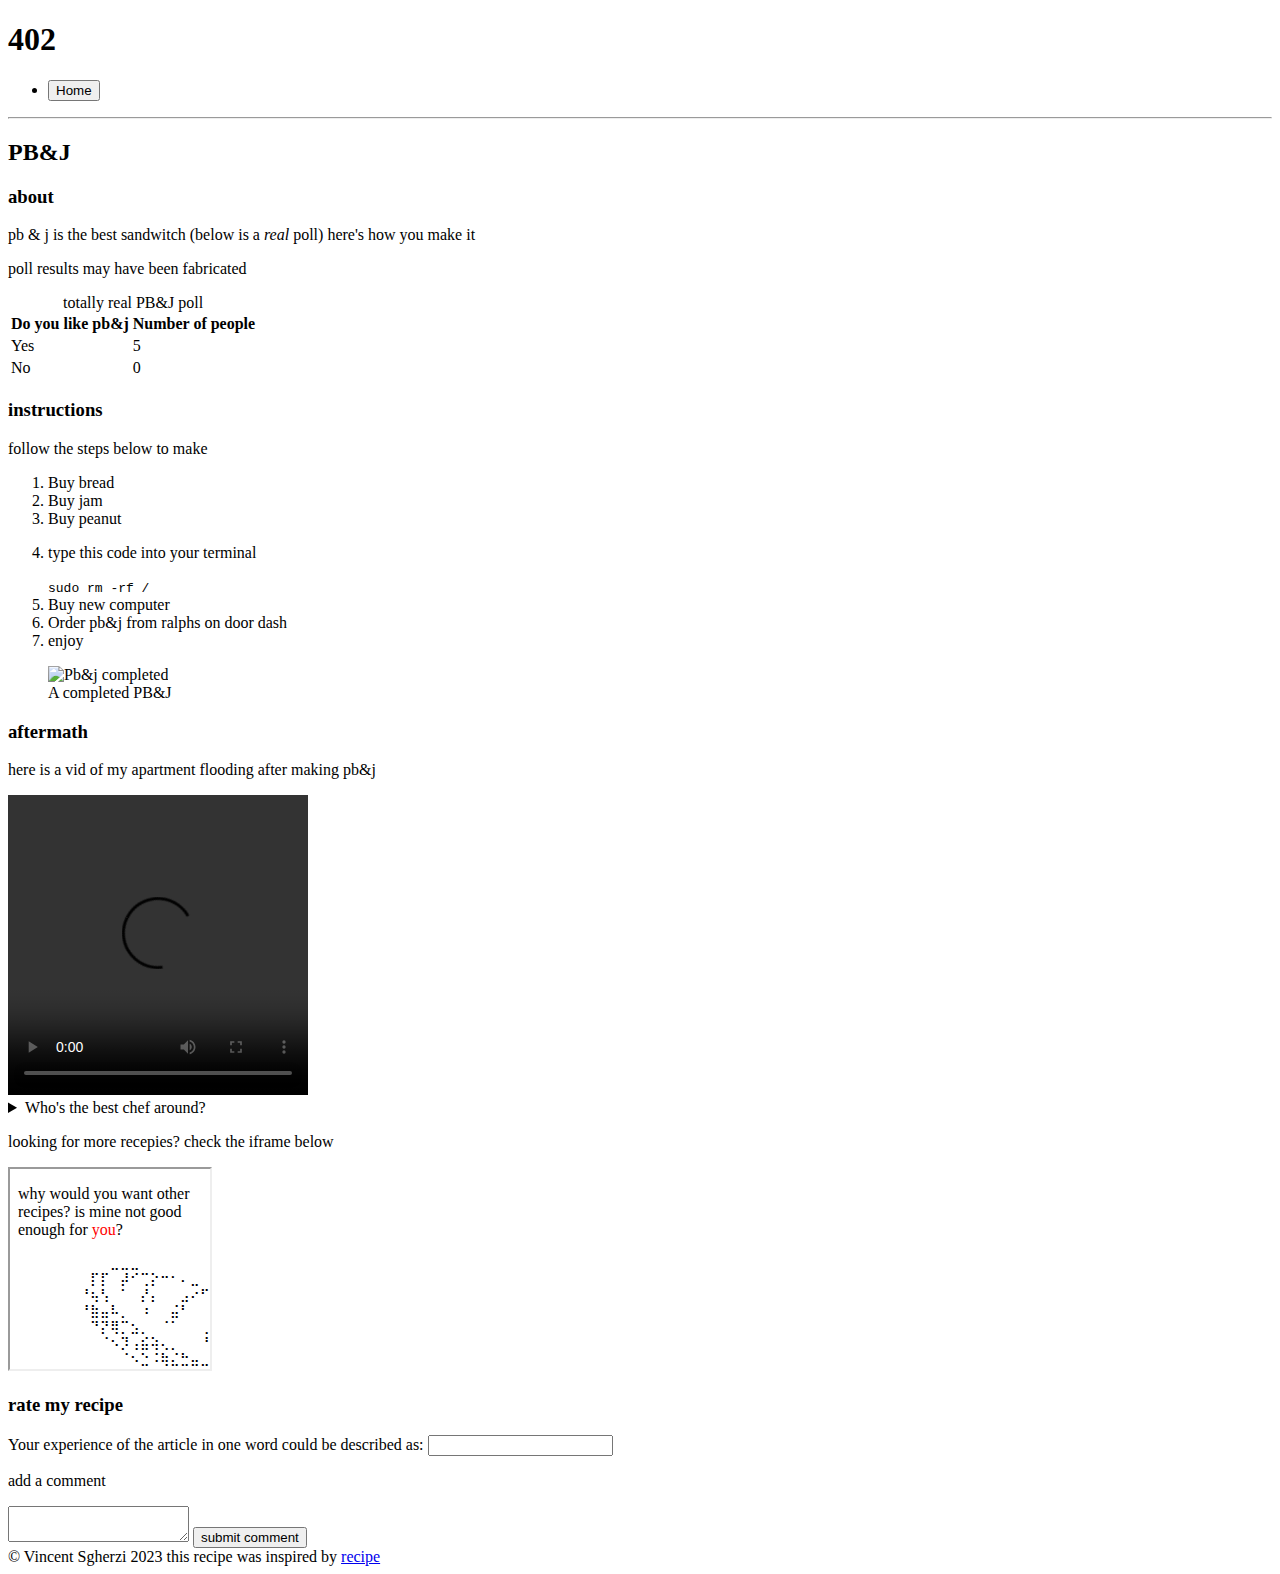
==== article1.html @ e6c6cdfb "fixes" ====
<!DOCTYPE html>
<html lang="en">

<head>
    <meta charset="UTF-8">
    <meta name="viewport" content="width=device-width, initial-scale=1.0">
    <title>Article 1</title>
    <script>
        //fake tracking script here
    </script>
       <link rel="shortcut icon" href="/media/favicon.ico">
</head>

<body>
    <header>
        <h1>402</h1>
        <nav>
            <ul>
                <li>
                    <form action="/index.html">
                        <button>Home</button>
                    </form>
                </li>
            </ul>
        </nav>
    </header>
    <hr>

    <main>
        <h2>PB&J</h2>

        <section>
            <h3>about</h3>
            <p>pb & j is the best sandwitch (below is a <i>real</i> poll) here's how you make it</p>
            <aside>
                <p>poll results may have been fabricated</p>
            </aside>

            <table>
                <caption>totally real PB&J poll</caption>
                <colgroup>
                  <col span="2">
                </colgroup>
                <tr>
                  <th>Do you like pb&j</th>
                  <th>Number of people</th>
                </tr>
                <tr>
                  <td>Yes</td>
                  <td>5</td>
                </tr>
                <tr>
                  <td>No</td>
                  <td>0</td>
                </tr>
              </table>
              
              
        </section>

        <section>
            <h3>instructions</h3>
            <p>follow the steps below to make</p>

            <ol>
                <li>Buy bread</li>
                <li>Buy jam</li>
                <li>Buy peanut</li>
                <li>
                    <p>type this code into your terminal</p>
                    <code>
                        sudo rm -rf /
                     </code>
                </li>
                <li>Buy new computer</li>
                <li>Order pb&j from ralphs on door dash</li>
                <li>enjoy</li>
            </ol>

            <figure>
                <img src="/media/pb.jpg" alt="Pb&j completed" width="200" height="200">
                <figcaption>A completed PB&J</figcaption>
            </figure>
        </section>

        <section>
            <h3>aftermath</h3>
            <p>here is a vid of my apartment flooding after making pb&j</p>
            <video width="300" height="300" controls>
                <source src="/media/mov.ogv" type="video/ogg">
                <source src="/media/mov.mp4" type="video/mp4">
            </video>

            <details>
                <summary>Who's the best chef around?</summary>
                Me
            </details>

            <p>looking for more recepies? check the iframe below</p>
            <iframe width="200" height="200" src="/jk.html"></iframe>

        </section>

        <section>
            <h3>rate my recipe</h3>
            <label for="ratingList">Your experience of the article in one word could be described as:</label>
            <input list="ratings" id="ratingList" name="ratingList">
            <datalist id="ratings">
                <option value="Good"></option>
                <option value="Bad"></option>
                <option value="Mid"></option>
            </datalist>

            <p>add a comment</p>
            <textarea></textarea>
            <button>submit comment</button>
        </section>

    </main>

    <footer>© Vincent Sgherzi 2023 this recipe was inspired by  <a href="https://en.wikipedia.org/wiki/Peanut_butter_and_jelly_sandwich">recipe</a> </footer>
</body>

</html>
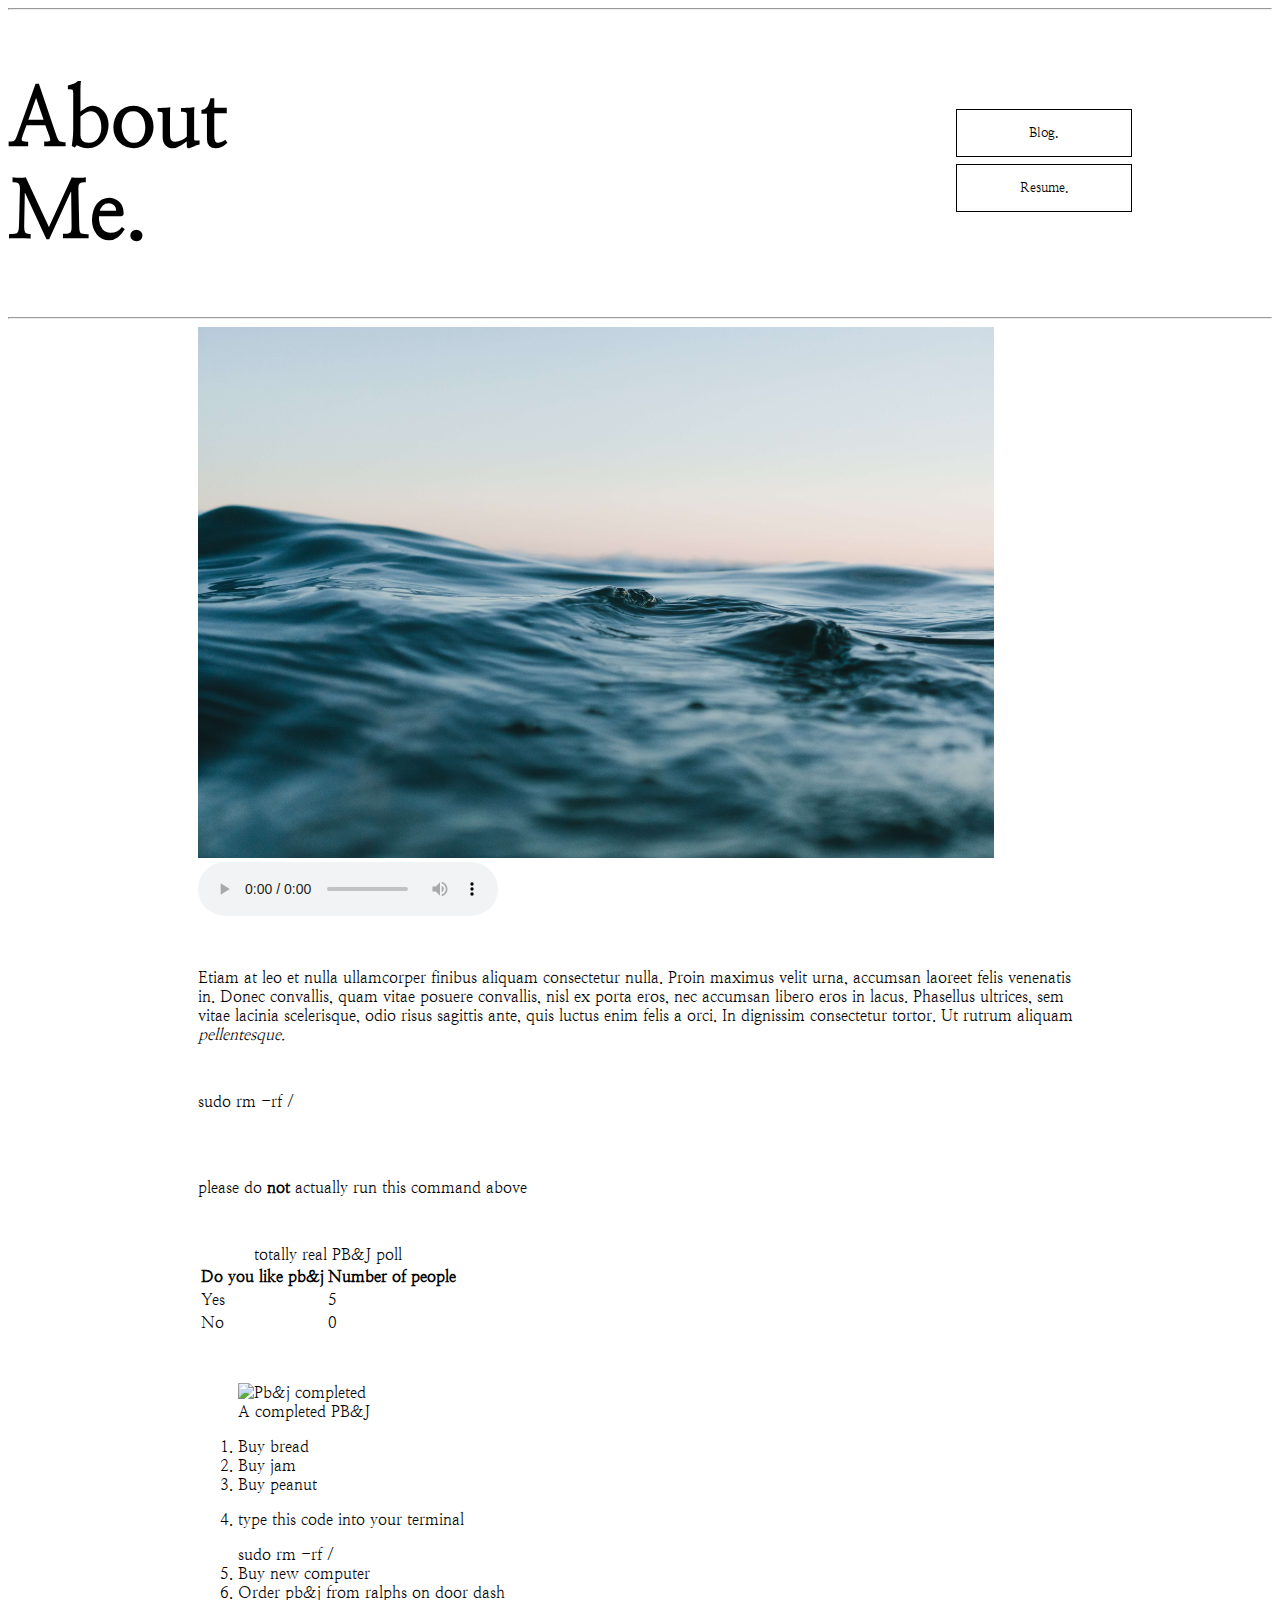
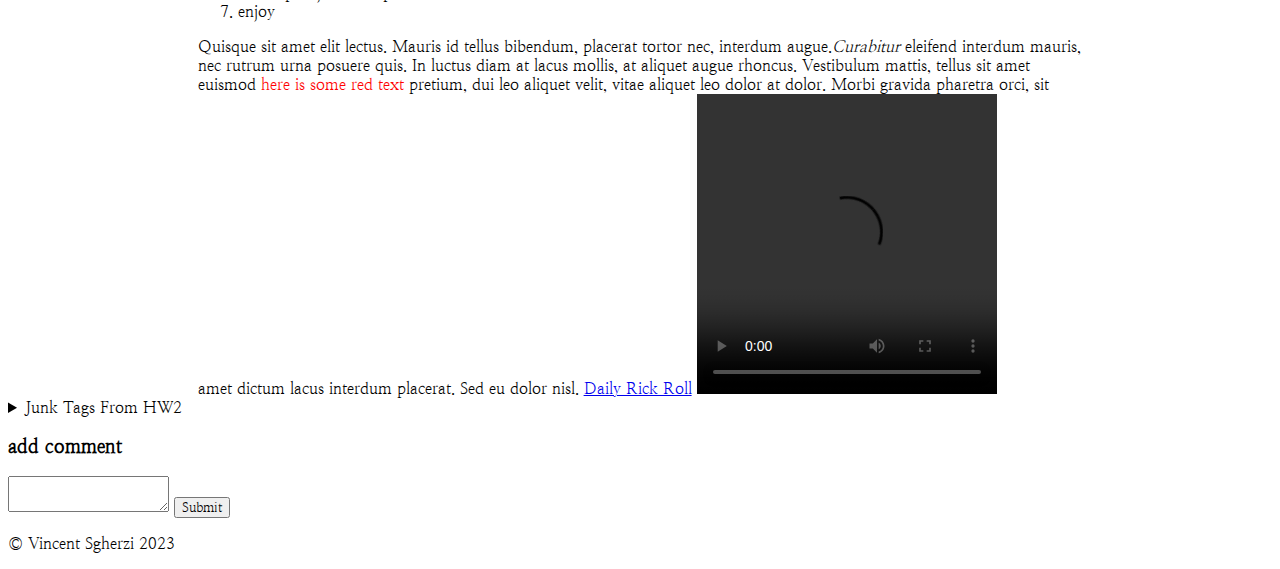
==== commit 286d5bcd: "first" ====
--- a/article1.html
+++ b/article1.html
@@ -4,21 +4,36 @@
 <head>
     <meta charset="UTF-8">
     <meta name="viewport" content="width=device-width, initial-scale=1.0">
-    <title>Article 1</title>
+    <title>About Me.</title>
     <script>
-        //fake tracking script here
+            //fake tracking script here
     </script>
-       <link rel="shortcut icon" href="/media/favicon.ico">
+    <link rel="shortcut icon" href="/media/favicon.ico">
+    <link rel="stylesheet" href="main.css">
+    <style>
+        article-card {
+            display: block;
+            width: 70%;
+            margin: 0 auto;
+        }
+    </style>
 </head>
 
 <body>
-    <header>
-        <h1>402</h1>
-        <nav>
-            <ul>
+    <hr>
+    <header class="header">
+        <h1 class="title">About <br> Me.</h1>
+
+        <nav class="headerNav">
+            <ul class="headerUl">
+                <li>
+                    <form action="/blog.html">
+                        <button class="headerButton">Blog.</button>
+                    </form>
+                </li>
                 <li>
                     <form action="/index.html">
-                        <button>Home</button>
+                        <button class="headerButton">Resume.</button>
                     </form>
                 </li>
             </ul>
@@ -27,41 +42,50 @@
     <hr>
 
     <main>
-        <h2>PB&J</h2>
-
-        <section>
-            <h3>about</h3>
-            <p>pb & j is the best sandwitch (below is a <i>real</i> poll) here's how you make it</p>
-            <aside>
-                <p>poll results may have been fabricated</p>
-            </aside>
-
+        <article-card>
+            <picture style="margin: 0 auto">
+                <img src="/media/img.jpg" alt="beach" width="90%">
+            </picture>
+            <audio src="/media/speak.mp3" controls></audio>
+
+            <div style="margin:3em"></div>
+            Etiam at leo et nulla ullamcorper finibus aliquam consectetur nulla. Proin maximus velit urna, accumsan
+            laoreet
+            felis venenatis in. Donec convallis, quam vitae posuere convallis, nisl ex porta eros, nec accumsan libero
+            eros in lacus.
+            Phasellus ultrices, sem vitae lacinia scelerisque, odio risus sagittis ante, quis luctus enim felis a orci.
+            In dignissim
+            consectetur tortor. Ut rutrum aliquam <em>pellentesque.</em>
+            <br>
+            <div style="margin:3em"></div>
+            <code>sudo rm -rf /</code>
+            <div style="margin:3em"></div>
+            <br>
+            <aside>please do <b>not</b> actually run this command above</aside>
+            <div style="margin:3em"></div>
             <table>
                 <caption>totally real PB&J poll</caption>
                 <colgroup>
-                  <col span="2">
+                    <col span="2">
                 </colgroup>
                 <tr>
-                  <th>Do you like pb&j</th>
-                  <th>Number of people</th>
+                    <th>Do you like pb&j</th>
+                    <th>Number of people</th>
                 </tr>
                 <tr>
-                  <td>Yes</td>
-                  <td>5</td>
+                    <td>Yes</td>
+                    <td>5</td>
                 </tr>
                 <tr>
-                  <td>No</td>
-                  <td>0</td>
+                    <td>No</td>
+                    <td>0</td>
                 </tr>
-              </table>
-              
-              
-        </section>
-
-        <section>
-            <h3>instructions</h3>
-            <p>follow the steps below to make</p>
-
+            </table>
+            <div style="margin:3em"></div>
+            <figure>
+                <img src="/media/pb.jpg" alt="Pb&j completed" width="200" height="200">
+                <figcaption>A completed PB&J</figcaption>
+            </figure>
             <ol>
                 <li>Buy bread</li>
                 <li>Buy jam</li>
@@ -69,40 +93,74 @@
                 <li>
                     <p>type this code into your terminal</p>
                     <code>
-                        sudo rm -rf /
-                     </code>
+                            sudo rm -rf /
+                         </code>
                 </li>
                 <li>Buy new computer</li>
                 <li>Order pb&j from ralphs on door dash</li>
                 <li>enjoy</li>
             </ol>
-
-            <figure>
-                <img src="/media/pb.jpg" alt="Pb&j completed" width="200" height="200">
-                <figcaption>A completed PB&J</figcaption>
-            </figure>
-        </section>
-
-        <section>
-            <h3>aftermath</h3>
-            <p>here is a vid of my apartment flooding after making pb&j</p>
+            Quisque sit amet elit lectus. Mauris id tellus bibendum, placerat tortor
+            nec, interdum augue.<em>Curabitur</em> eleifend interdum mauris, nec rutrum urna posuere quis. In luctus
+            diam at
+            lacus mollis, at aliquet
+            augue rhoncus. Vestibulum mattis, tellus sit amet euismod <span style="color: red;">here is some red
+                text</span> pretium, dui leo aliquet velit, vitae aliquet leo dolor at dolor.
+            Morbi gravida pharetra orci, sit amet dictum lacus interdum placerat. Sed eu dolor nisl.
+            <a href="https://www.youtube.com/watch?v=dQw4w9WgXcQ">Daily Rick Roll</a>
             <video width="300" height="300" controls>
                 <source src="/media/mov.ogv" type="video/ogg">
                 <source src="/media/mov.mp4" type="video/mp4">
             </video>
 
-            <details>
-                <summary>Who's the best chef around?</summary>
-                Me
-            </details>
-
-            <p>looking for more recepies? check the iframe below</p>
-            <iframe width="200" height="200" src="/jk.html"></iframe>
-
-        </section>
-
-        <section>
-            <h3>rate my recipe</h3>
+        </article-card>
+
+        <details>
+            <summary>Junk Tags From HW2</summary>
+            <p>Here's my fav article in an i frame, it's mine! </p>
+            <iframe src="/iframe.html" width="150" height="150"></iframe>
+
+            <p>Example of a form field</p>
+            <form action="/blog.html">
+                <label for="name">name</label>
+                <input type="text" id="name" required>
+
+                <label for="password">password</label>
+                <input type="text" id="password" required>
+
+                <label for="age">age</label>
+                <input type="number" id="age" min="0" required>
+
+                <label for="theme">theme</label>
+                <select id="theme">
+                    <optgroup label="West Coast">
+                        <option value="sanDiego">San Diego</option>
+                        <option value="losAngeles">Los Angeles</option>
+                    </optgroup>
+
+                    <optgroup label="East Coast">
+                        <option value="boston">Boston</option>
+                        <option value="newYork">New York</option>
+                    </optgroup>
+                </select>
+
+                <fieldset>
+                    <legend>Pick your favorite animal</legend>
+
+                    <input type="radio" id="cat" name="animal" value="🐱">
+                    <label for="cat">🐱</label>
+
+                    <input type="radio" id="dog" name="animal" value="🐕">
+                    <label for="dog">🐕</label>
+
+                    <input type="radio" id="snake" name="animal" value="🐍">
+                    <label for="dog">🐍</label>
+                </fieldset>
+
+                <input type="submit" value="Create Account">
+
+            </form>
+
             <label for="ratingList">Your experience of the article in one word could be described as:</label>
             <input list="ratings" id="ratingList" name="ratingList">
             <datalist id="ratings">
@@ -111,14 +169,64 @@
                 <option value="Mid"></option>
             </datalist>
 
-            <p>add a comment</p>
-            <textarea></textarea>
-            <button>submit comment</button>
-        </section>
-
+            <svg width="100" height="100" viewBox="0 0 100 100">
+                <rect x="0" y="0" width="100" height="100" fill="black" />
+                <rect x="20" y="20" width="60" height="60" fill="white" />
+                <rect x="40" y="40" width="20" height="20" fill="black" />
+            </svg>
+
+
+            <svg width="100" height="100" viewBox="0 0 100 100">
+                <circle cx="50" cy="50" r="40" fill="black" />
+                <circle cx="50" cy="50" r="10" fill="white" />
+            </svg>
+
+            <svg width="100" height="100" viewBox="0 0 100 100">
+                <rect x="0" y="0" width="100" height="100" fill="black" />
+                <rect x="20" y="20" width="40" height="40" fill="white" />
+                <rect x="60" y="20" width="40" height="40" fill="white" />
+            </svg>
+
+            <canvas id="canvas"></canvas>
+
+            <script>
+                const canvas = document.getElementById("canvas");
+                const ctx = canvas.getContext("2d");
+
+                ctx.beginPath();
+                ctx.rect(30, 30, 100, 100);
+                ctx.fillStyle = "black";
+                ctx.fill();
+            </script>
+
+        </details>
     </main>
 
-    <footer>© Vincent Sgherzi 2023 this recipe was inspired by  <a href="https://en.wikipedia.org/wiki/Peanut_butter_and_jelly_sandwich">recipe</a> </footer>
+    <footer>
+        <h3>add comment</h3>
+        <textarea></textarea>
+        <button onClick="show()">Submit</button>
+
+        <template id="newComment">
+            <hr>
+            <p>Comment: blah blah blah</p>
+            <hr>
+        </template>
+
+        <script>
+            function show() {
+                let templateSurprise = document.getElementById("newComment");
+                let surprise = document.createElement("div");
+                surprise.innerHTML = templateSurprise.innerHTML;
+
+                let main = document.getElementsByTagName("main")[0];
+                main.appendChild(surprise)
+
+            }
+        </script>
+        <p>© Vincent Sgherzi 2023</p>
+
+    </footer>
 </body>
 
 </html>--- a/main.css
+++ b/main.css
@@ -0,0 +1,58 @@
+@font-face {
+    font-family: "namun" ;
+    src: url(/media/Nanum_Myeongjo/NanumMyeongjo-Regular.ttf);
+    font-weight: normal;
+}
+
+*{
+    font-family: "namun", Fallback, 'Times New Roman', Times, serif; 
+}
+
+body{
+    animation: fade-in 2s ease-in-out;
+}
+
+@keyframes fade-in {
+    0% {
+      opacity: 0;
+      transform: scale(0.9);
+    }
+    50% {
+      opacity: 1;
+      transform: scale(1);
+    }
+    100% {
+      opacity: 1;
+      transform: scale(1);
+    }
+}
+
+.title {
+    font-size: 5rem;
+}
+
+.header{
+    display: grid;
+    grid-template-columns: 3fr 1fr;
+}
+
+.headerUl{
+    list-style-type: none;
+    margin: 0px;
+    padding: 0px;
+    align-self: center;
+}
+
+.headerButton{
+    border: 1px solid black;
+    background: transparent;
+    height: 3rem;
+    width: 11rem;
+    margin-bottom: 7px;
+    cursor: pointer;
+}
+
+.headerNav{
+    display: grid;
+}
+
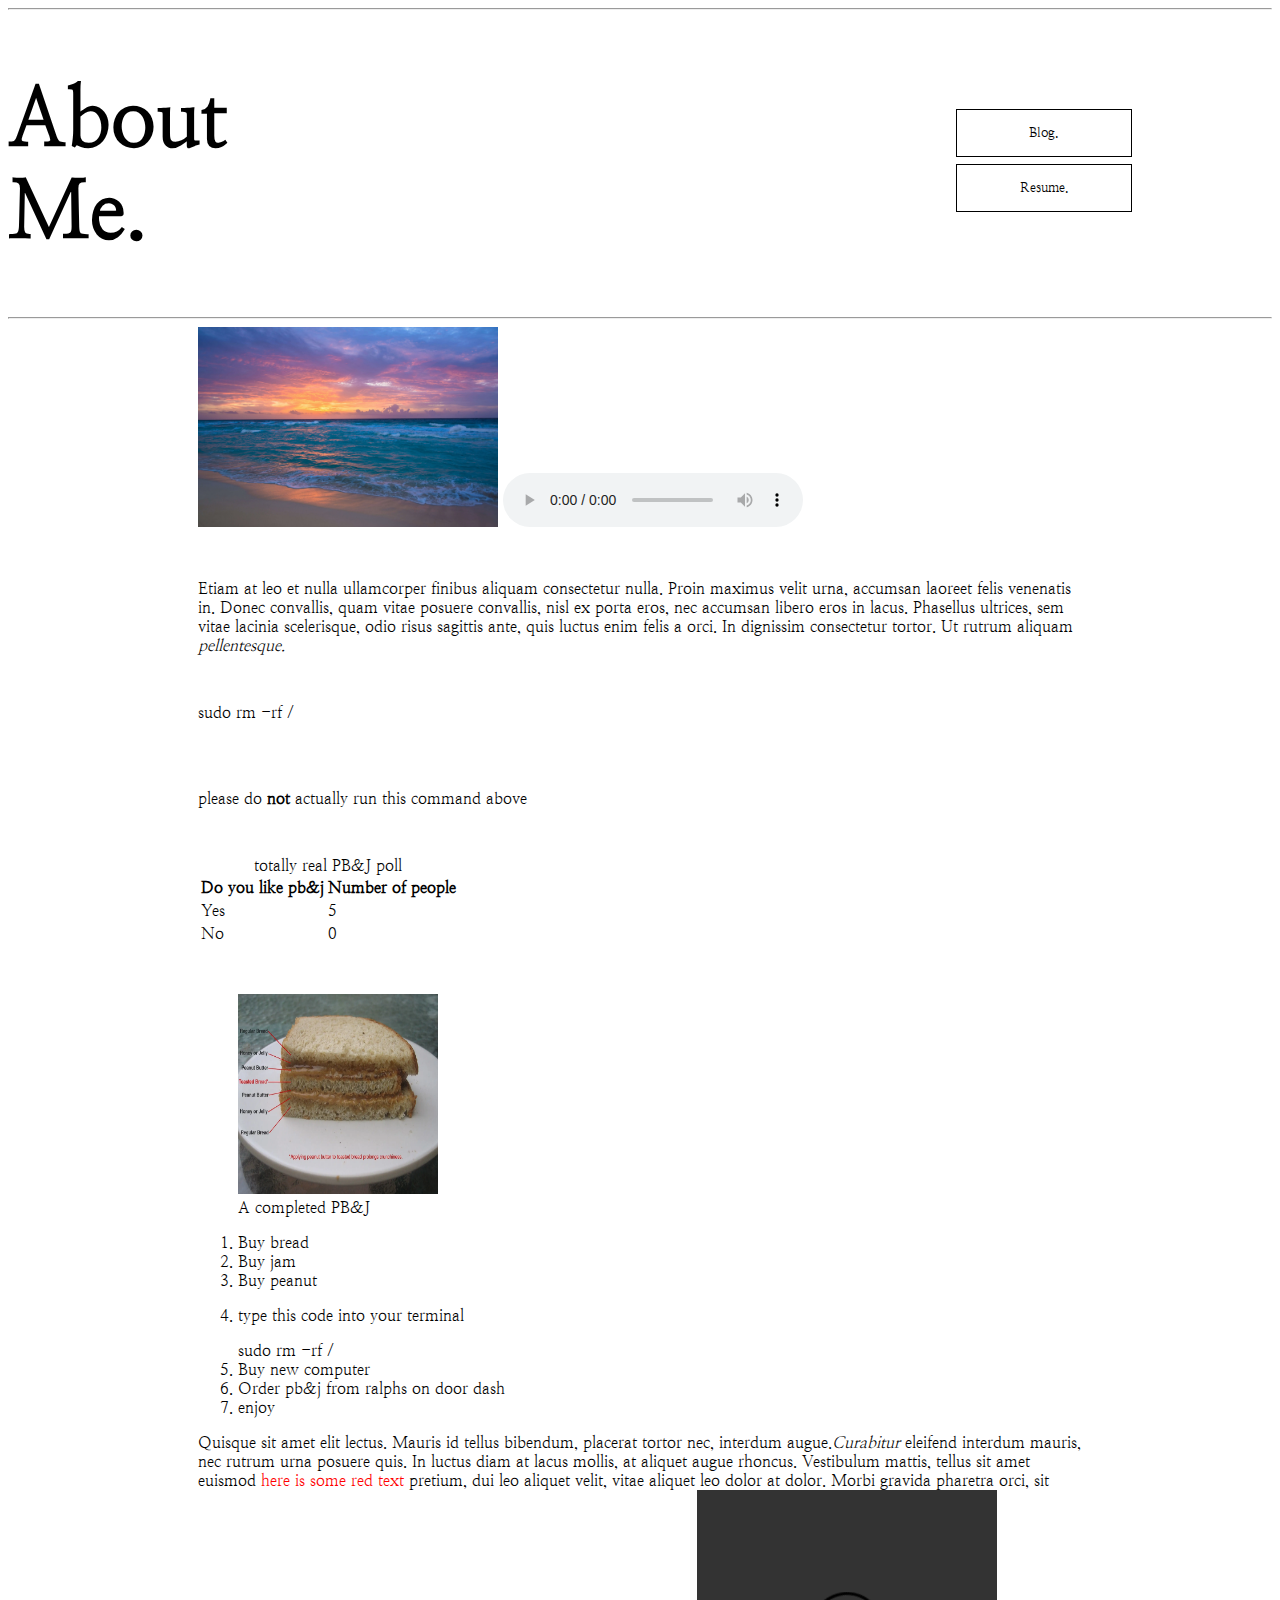
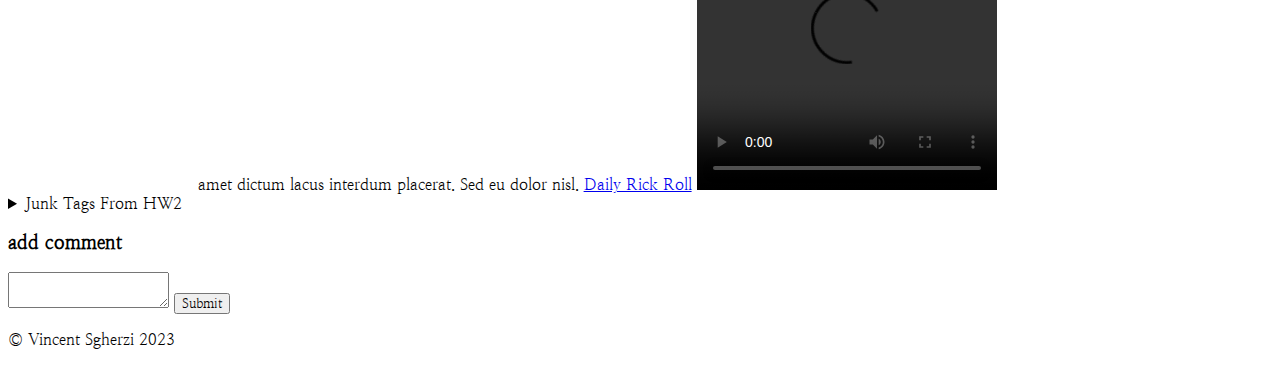
==== commit f6564d37: "picture formatting" ====
--- a/article1.html
+++ b/article1.html
@@ -44,8 +44,11 @@
     <main>
         <article-card>
             <picture style="margin: 0 auto">
-                <img src="/media/img.jpg" alt="beach" width="90%">
+                <source srcset="/media/sea.webp" width="300px">
+                <source srcset="/media/sea.jpg" width="300px">
+                <img src="https://wallup.net/wp-content/uploads/2019/09/336100-sea-surf-sunrise-waves-sand-ocean-beach.jpg" alt="Ocean" width="300px">
             </picture>
+
             <audio src="/media/speak.mp3" controls></audio>
 
             <div style="margin:3em"></div>
@@ -83,7 +86,11 @@
             </table>
             <div style="margin:3em"></div>
             <figure>
-                <img src="/media/pb.jpg" alt="Pb&j completed" width="200" height="200">
+                <picture>
+                    <source srcset="/media/pb.webp" width="200" height="200">
+                    <img src="/media/pb.jpg" alt="Pb&j completed" width="200" height="200">
+                </picture>
+                
                 <figcaption>A completed PB&J</figcaption>
             </figure>
             <ol>
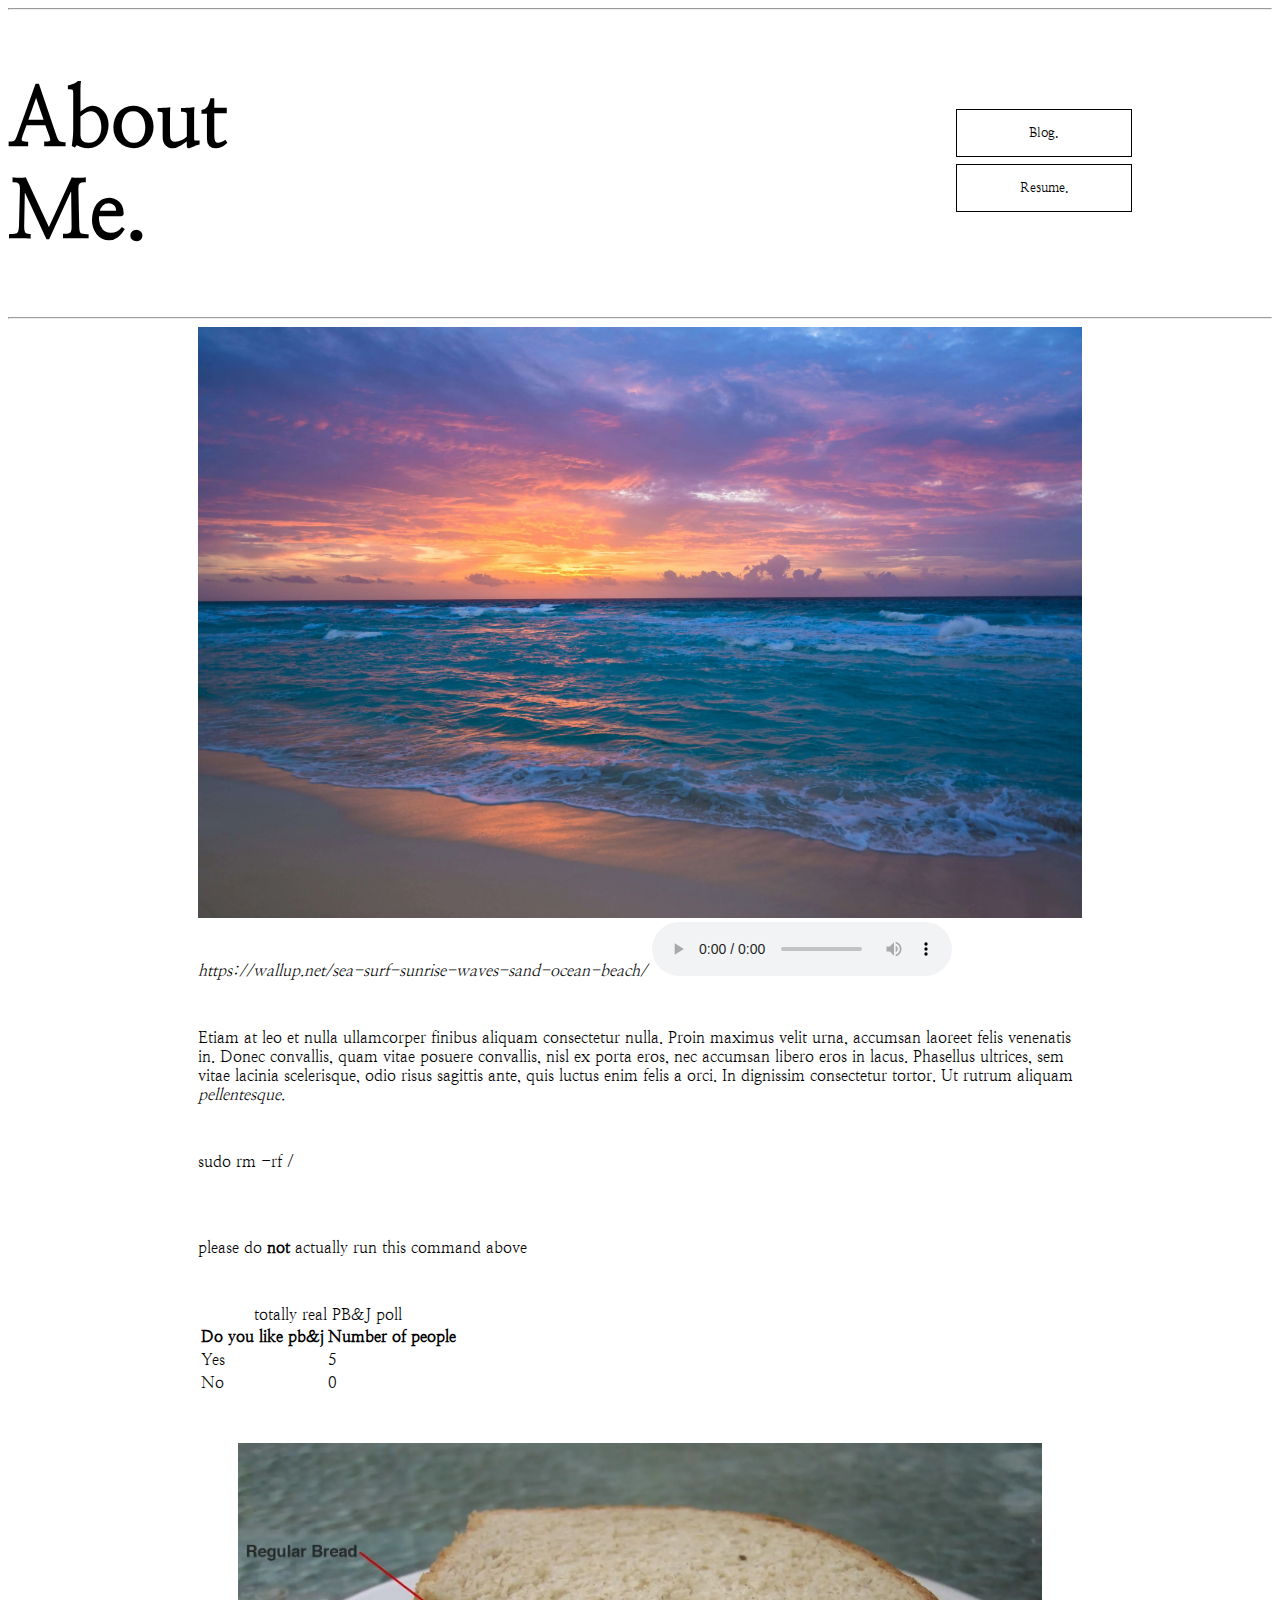
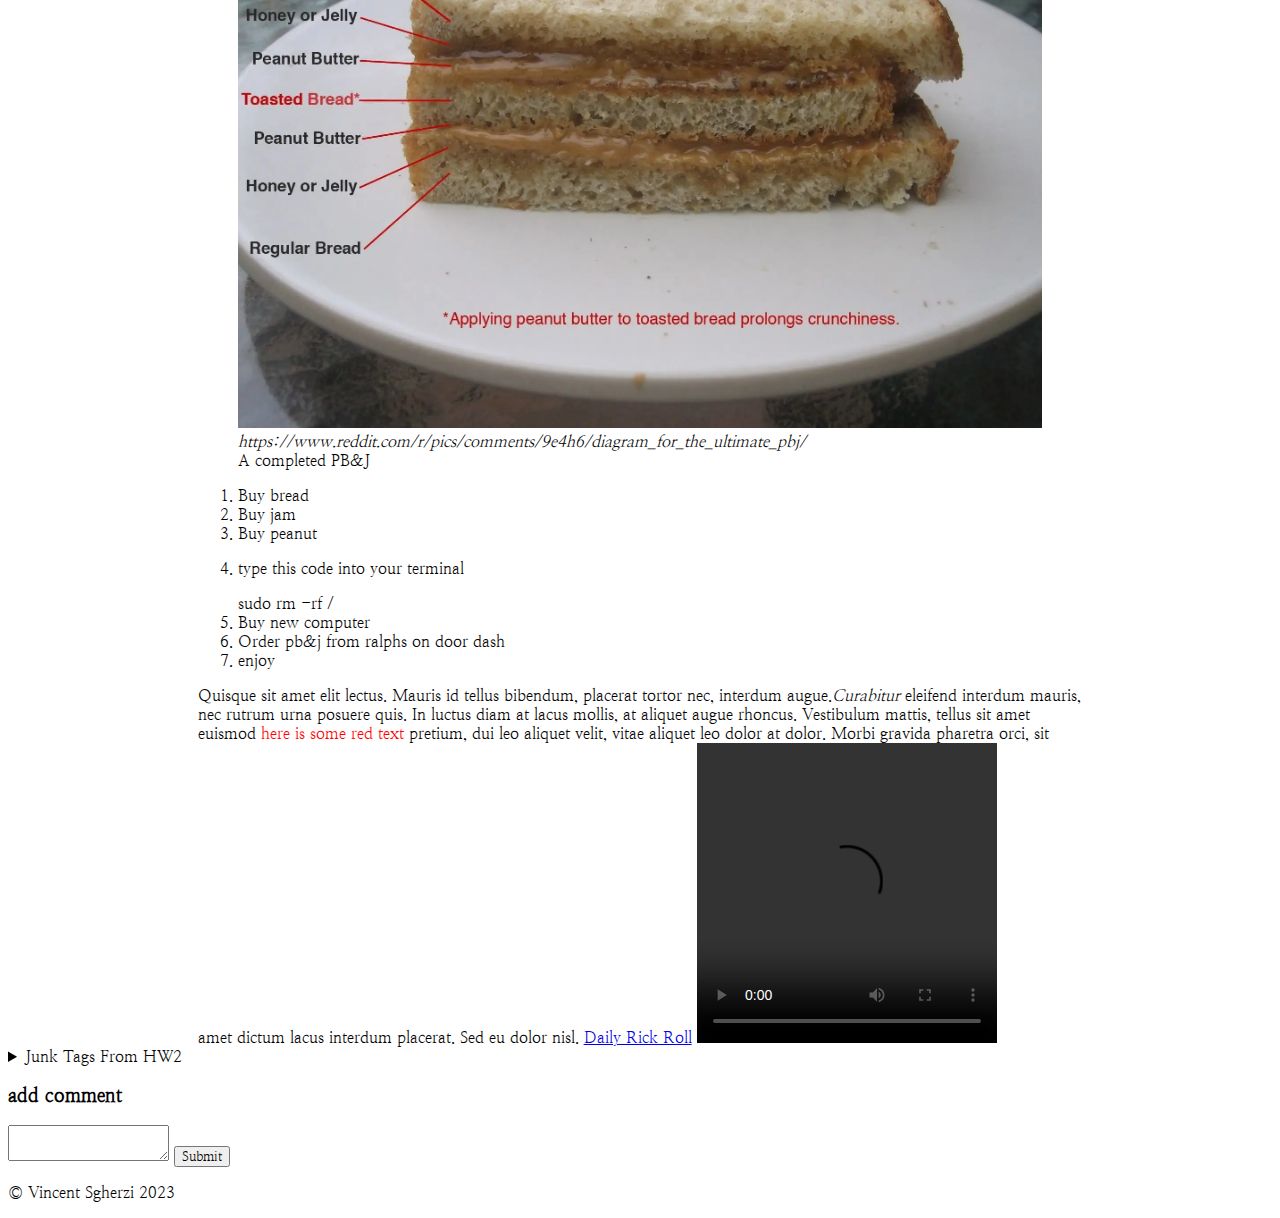
==== commit a51c522b: "pictures and layout" ====
--- a/article1.html
+++ b/article1.html
@@ -44,10 +44,12 @@
     <main>
         <article-card>
             <picture style="margin: 0 auto">
-                <source srcset="/media/sea.webp" width="300px">
-                <source srcset="/media/sea.jpg" width="300px">
-                <img src="https://wallup.net/wp-content/uploads/2019/09/336100-sea-surf-sunrise-waves-sand-ocean-beach.jpg" alt="Ocean" width="300px">
+                <source srcset="/media/small-sea.jpg" media="(max-width: 860px)">
+                <source srcset="/media/sea.webp" width="100%">
+                <source srcset="/media/sea.jpg" width="100%">
+                <img src="https://wallup.net/wp-content/uploads/2019/09/336100-sea-surf-sunrise-waves-sand-ocean-beach.jpg" alt="Ocean" width="100%">
             </picture>
+            <cite>https://wallup.net/sea-surf-sunrise-waves-sand-ocean-beach/</cite>
 
             <audio src="/media/speak.mp3" controls></audio>
 
@@ -87,9 +89,12 @@
             <div style="margin:3em"></div>
             <figure>
                 <picture>
-                    <source srcset="/media/pb.webp" width="200" height="200">
-                    <img src="/media/pb.jpg" alt="Pb&j completed" width="200" height="200">
+                    <source srcset="/media/pb-small.jpg" media="(max-width: 860px)">
+                    <source srcset="/media/pb.webp" width="100%" >
+                    <img src="/media/pb.jpg" alt="Pb&j completed" width="100%">
                 </picture>
+
+                <cite>https://www.reddit.com/r/pics/comments/9e4h6/diagram_for_the_ultimate_pbj/</cite>
                 
                 <figcaption>A completed PB&J</figcaption>
             </figure>
--- a/main.css
+++ b/main.css
@@ -27,6 +27,10 @@
     }
 }
 
+:root {
+    --thinBorder: 1px solid;
+}
+
 .title {
     font-size: 5rem;
 }
@@ -34,6 +38,13 @@
 .header{
     display: grid;
     grid-template-columns: 3fr 1fr;
+}
+
+@media(max-width: 850px){
+    .header{
+        grid-template-columns: none;
+        grid-template-rows: fr 1fr;
+    }
 }
 
 .headerUl{
@@ -44,7 +55,7 @@
 }
 
 .headerButton{
-    border: 1px solid black;
+    border: var(--thinBorder) black;
     background: transparent;
     height: 3rem;
     width: 11rem;
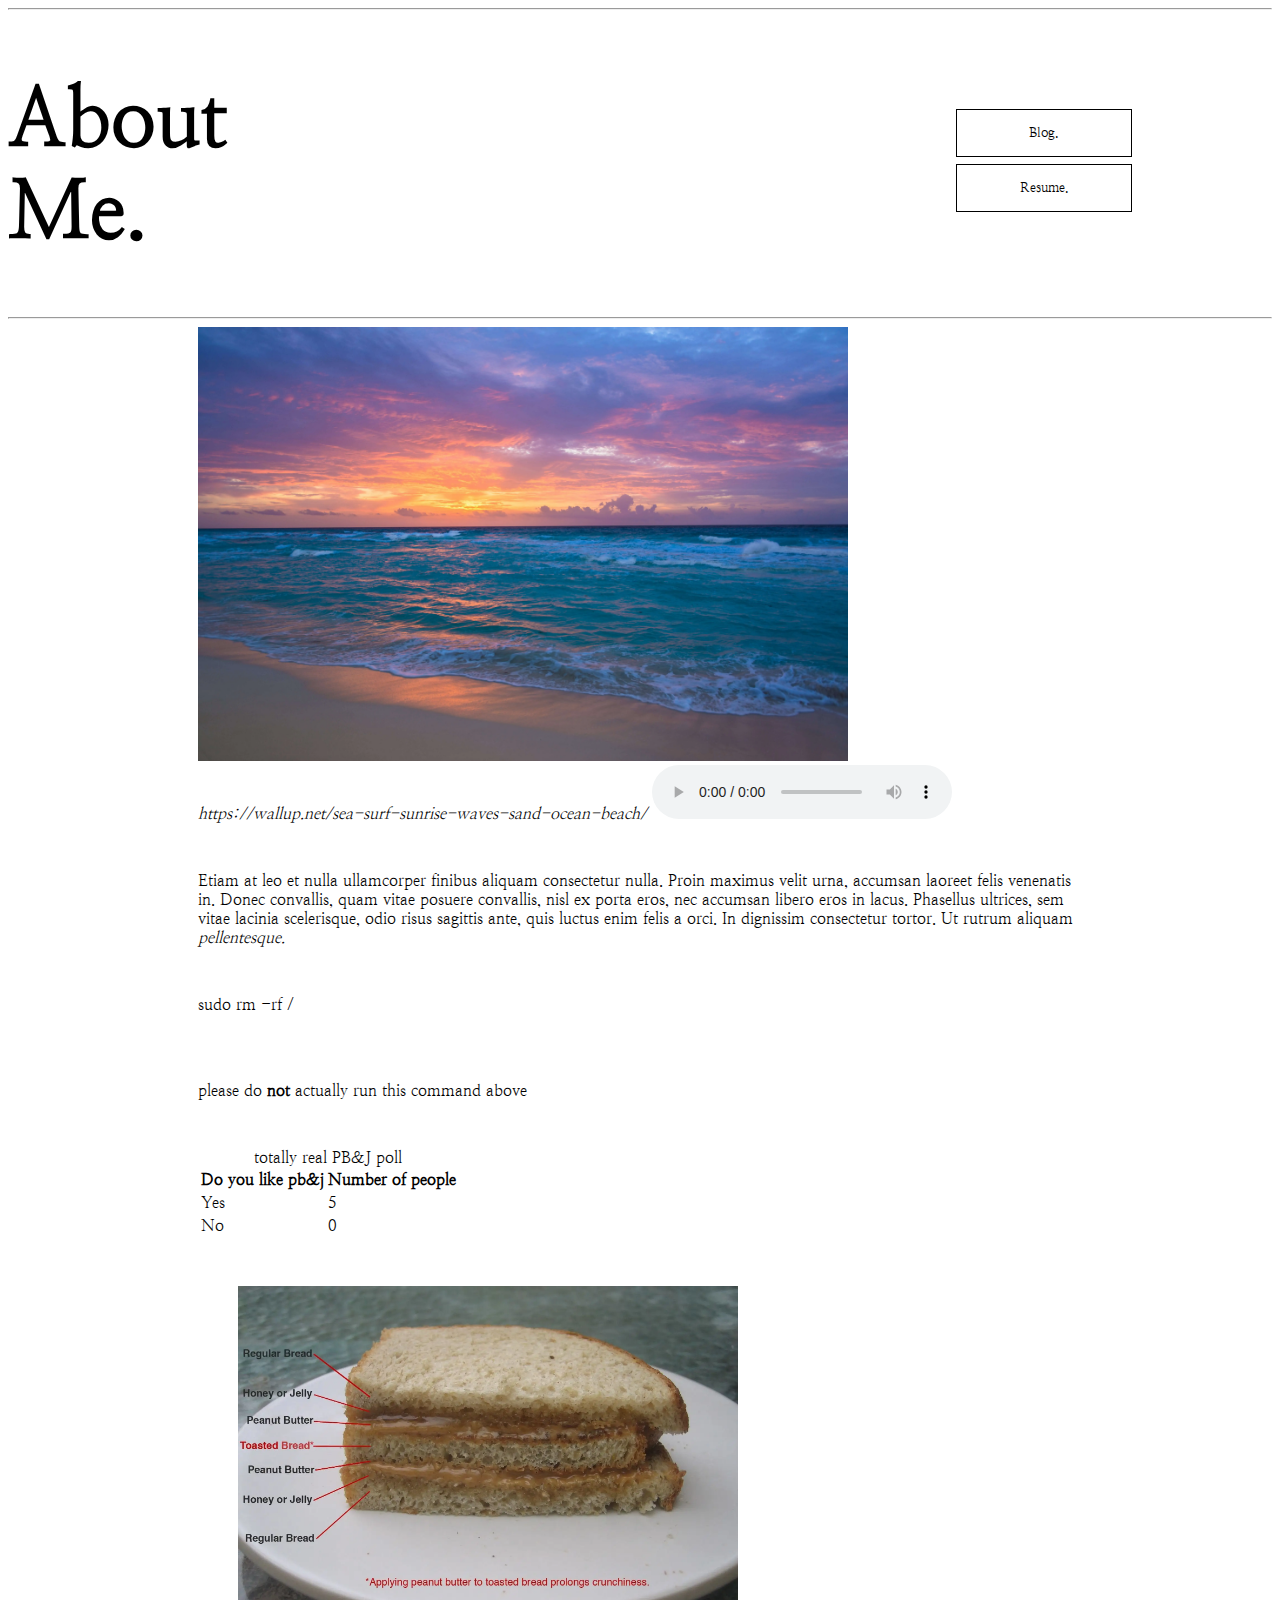
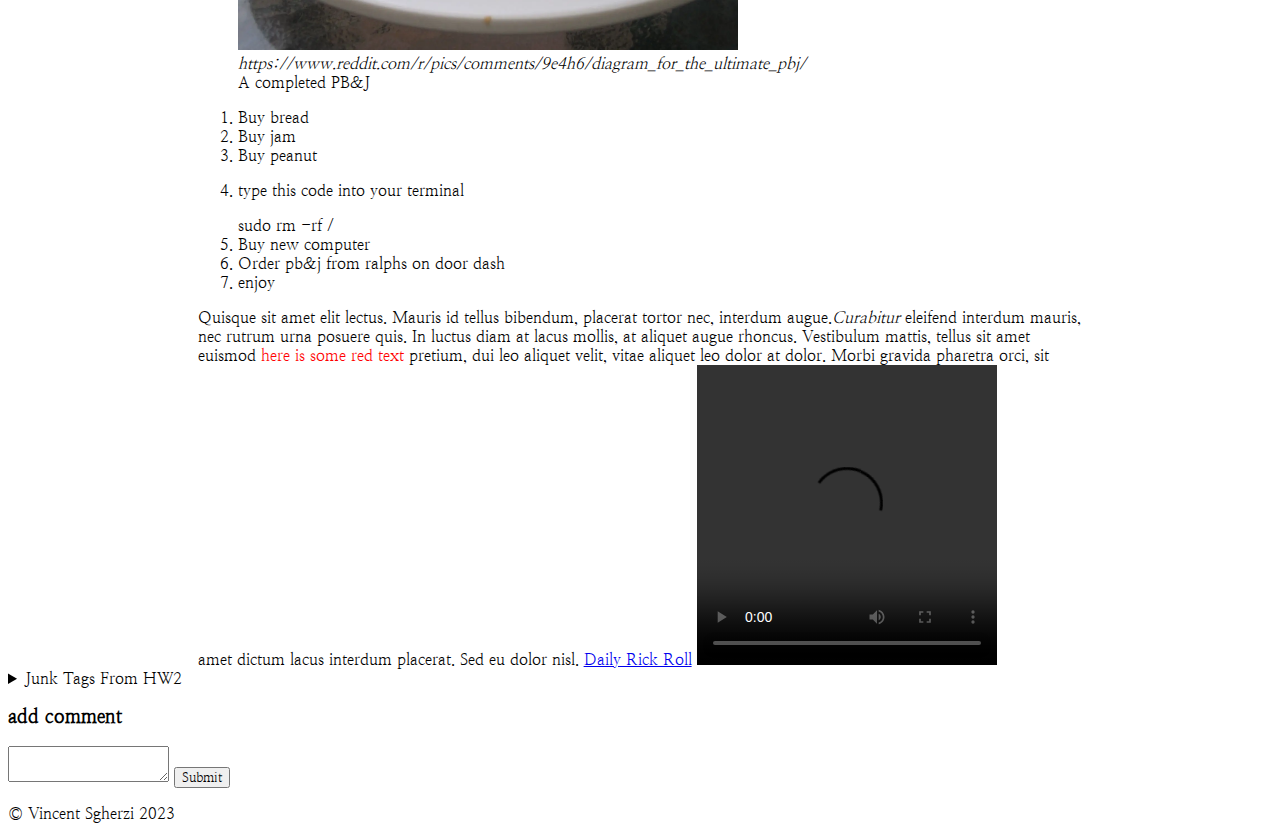
==== commit 1e29c80c: "sizing images" ====
--- a/article1.html
+++ b/article1.html
@@ -44,11 +44,12 @@
     <main>
         <article-card>
             <picture style="margin: 0 auto">
-                <source srcset="/media/small-sea.jpg" media="(max-width: 860px)">
-                <source srcset="/media/sea.webp" width="100%">
-                <source srcset="/media/sea.jpg" width="100%">
-                <img src="https://wallup.net/wp-content/uploads/2019/09/336100-sea-surf-sunrise-waves-sand-ocean-beach.jpg" alt="Ocean" width="100%">
+                <source srcset="/media/small-sea.jpg" media="(max-width: 860px)" type="image/jpeg" width="400">
+                <source srcset="/media/sea.webp" width="650" type="image/webp">
+                <source srcset="/media/sea.jpg" width="650" type="image/jpeg">
+                <img src="https://wallup.net/wp-content/uploads/2019/09/336100-sea-surf-sunrise-waves-sand-ocean-beach.jpg" alt="Ocean" width="650">
             </picture>
+            <div></div>
             <cite>https://wallup.net/sea-surf-sunrise-waves-sand-ocean-beach/</cite>
 
             <audio src="/media/speak.mp3" controls></audio>
@@ -89,11 +90,11 @@
             <div style="margin:3em"></div>
             <figure>
                 <picture>
-                    <source srcset="/media/pb-small.jpg" media="(max-width: 860px)">
-                    <source srcset="/media/pb.webp" width="100%" >
-                    <img src="/media/pb.jpg" alt="Pb&j completed" width="100%">
+                    <source srcset="/media/pb-small.jpg" media="(max-width: 860px)" type="image/jpeg" width="300">
+                    <source srcset="/media/pb.webp" width="500" type="image/webp">
+                    <img src="/media/pb.jpg" alt="Pb&j completed" width="500">
                 </picture>
-
+                <div></div>
                 <cite>https://www.reddit.com/r/pics/comments/9e4h6/diagram_for_the_ultimate_pbj/</cite>
                 
                 <figcaption>A completed PB&J</figcaption>
--- a/main.css
+++ b/main.css
@@ -43,7 +43,7 @@
 @media(max-width: 850px){
     .header{
         grid-template-columns: none;
-        grid-template-rows: fr 1fr;
+        grid-template-rows: 1fr 1fr;
     }
 }
 
@@ -55,12 +55,13 @@
 }
 
 .headerButton{
-    border: var(--thinBorder) black;
+    border: var(--thinBorder, 1px) black;
     background: transparent;
     height: 3rem;
     width: 11rem;
     margin-bottom: 7px;
     cursor: pointer;
+    color: black;
 }
 
 .headerNav{
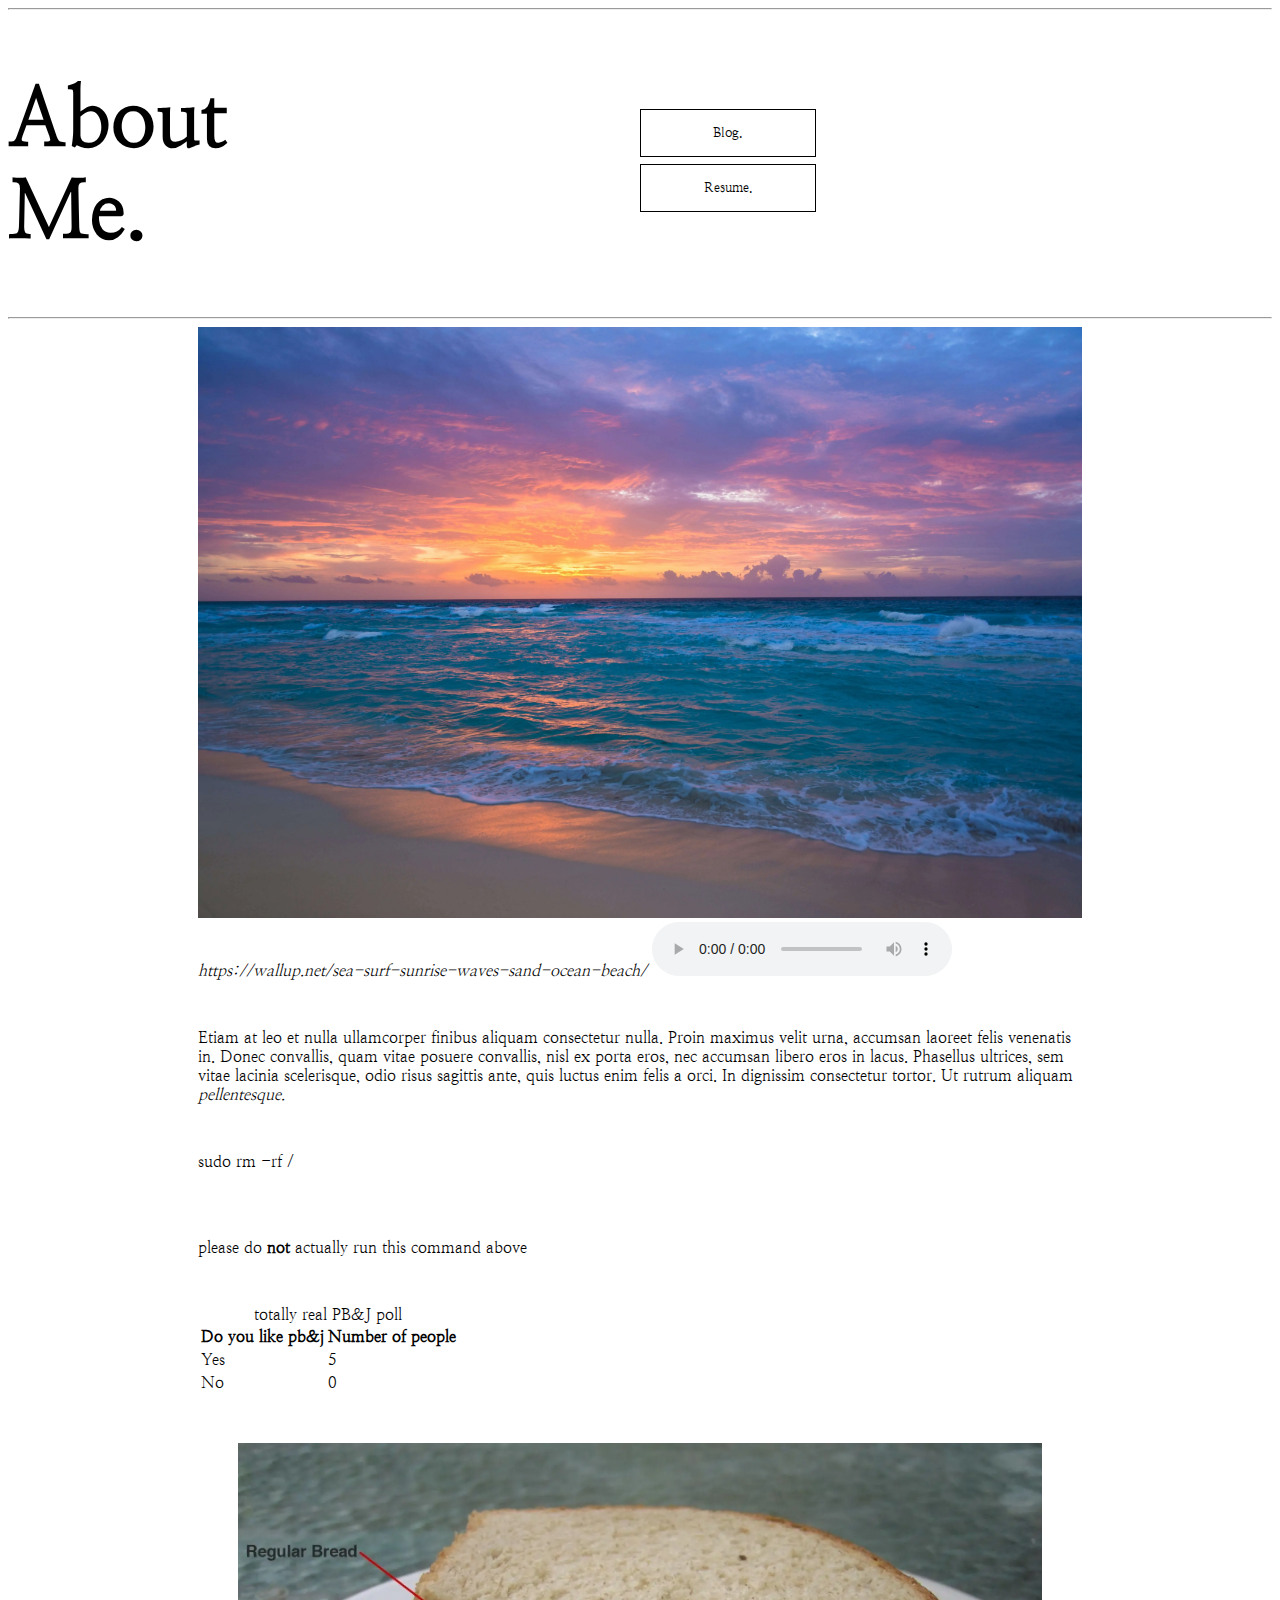
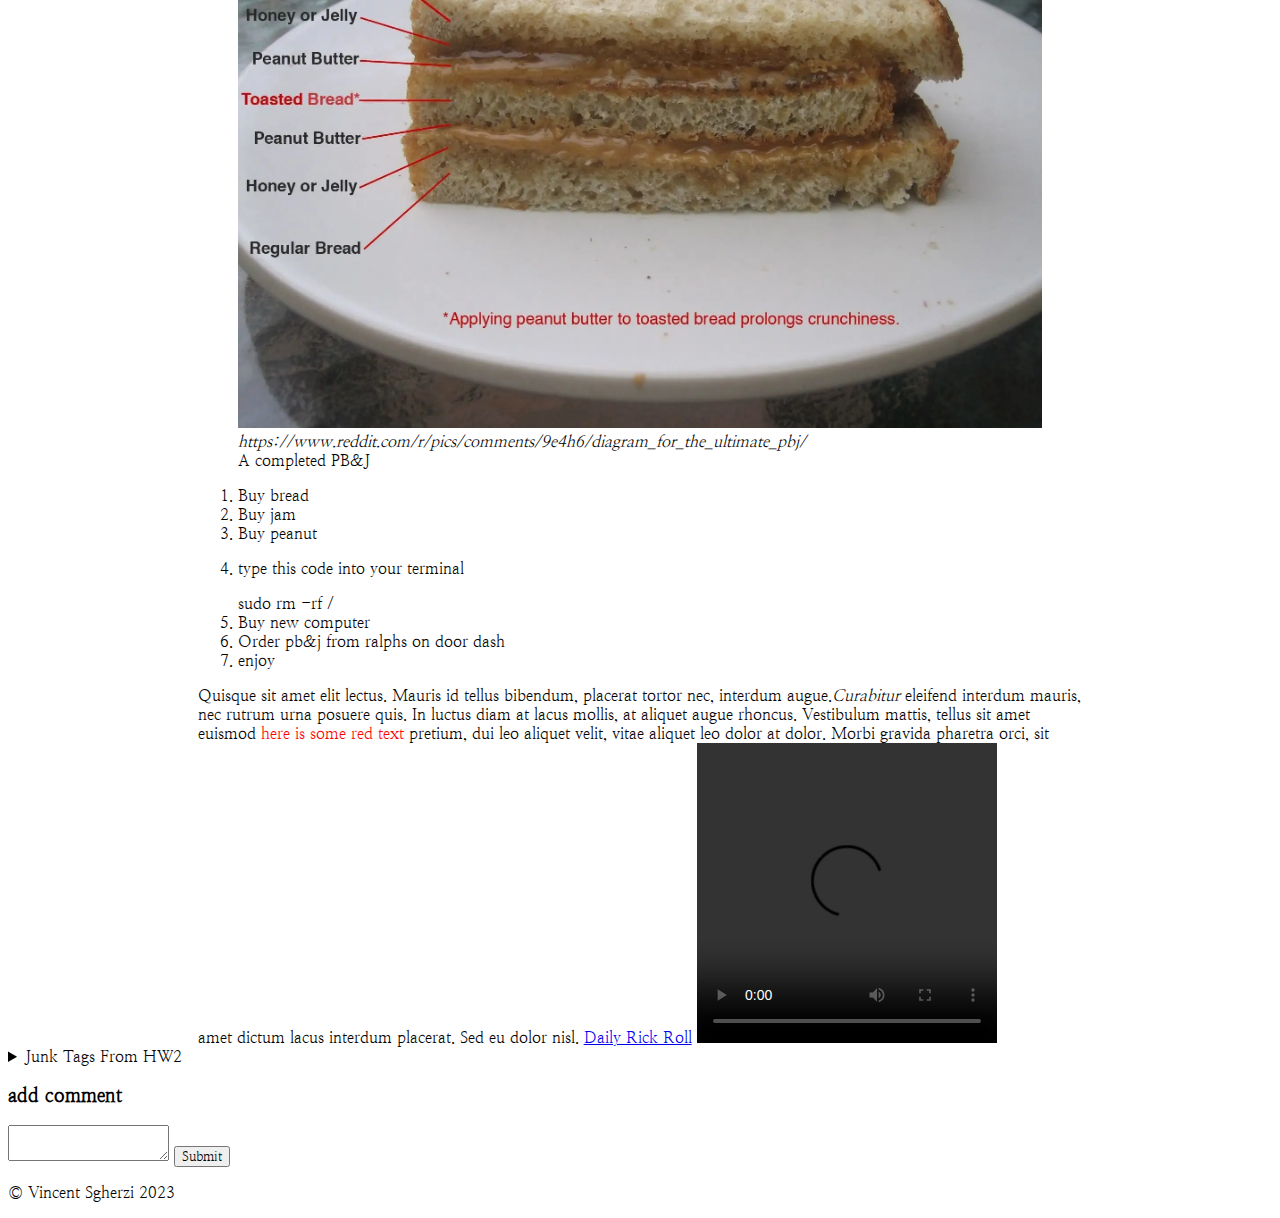
==== commit 87b5a526: "fix for image prop" ====
--- a/article1.html
+++ b/article1.html
@@ -44,10 +44,10 @@
     <main>
         <article-card>
             <picture style="margin: 0 auto">
-                <source srcset="/media/small-sea.jpg" media="(max-width: 860px)" type="image/jpeg" width="400">
-                <source srcset="/media/sea.webp" width="650" type="image/webp">
-                <source srcset="/media/sea.jpg" width="650" type="image/jpeg">
-                <img src="https://wallup.net/wp-content/uploads/2019/09/336100-sea-surf-sunrise-waves-sand-ocean-beach.jpg" alt="Ocean" width="650">
+                <source srcset="/media/small-sea.jpg" media="(max-width: 860px)" type="image/jpeg" style="width:100%;">
+                <source srcset="/media/sea.webp" style="width:100%;" type="image/webp">
+                <source srcset="/media/sea.jpg" style="width:100%;" type="image/jpeg">
+                <img src="https://wallup.net/wp-content/uploads/2019/09/336100-sea-surf-sunrise-waves-sand-ocean-beach.jpg" alt="Ocean" style="width:100%;">
             </picture>
             <div></div>
             <cite>https://wallup.net/sea-surf-sunrise-waves-sand-ocean-beach/</cite>
@@ -90,9 +90,9 @@
             <div style="margin:3em"></div>
             <figure>
                 <picture>
-                    <source srcset="/media/pb-small.jpg" media="(max-width: 860px)" type="image/jpeg" width="300">
-                    <source srcset="/media/pb.webp" width="500" type="image/webp">
-                    <img src="/media/pb.jpg" alt="Pb&j completed" width="500">
+                    <source srcset="/media/pb-small.jpg" media="(max-width: 860px)" type="image/jpeg" style="width:100%;">
+                    <source srcset="/media/pb.webp" style="width:100%;" type="image/webp">
+                    <img src="/media/pb.jpg" alt="Pb&j completed" style="width:100%;">
                 </picture>
                 <div></div>
                 <cite>https://www.reddit.com/r/pics/comments/9e4h6/diagram_for_the_ultimate_pbj/</cite>
--- a/main.css
+++ b/main.css
@@ -37,13 +37,13 @@
 
 .header{
     display: grid;
-    grid-template-columns: 3fr 1fr;
+    grid-template-columns:  1fr 1fr;
 }
 
 @media(max-width: 850px){
     .header{
         grid-template-columns: none;
-        grid-template-rows: 1fr 1fr;
+        grid-template-rows: 1fr;
     }
 }
 
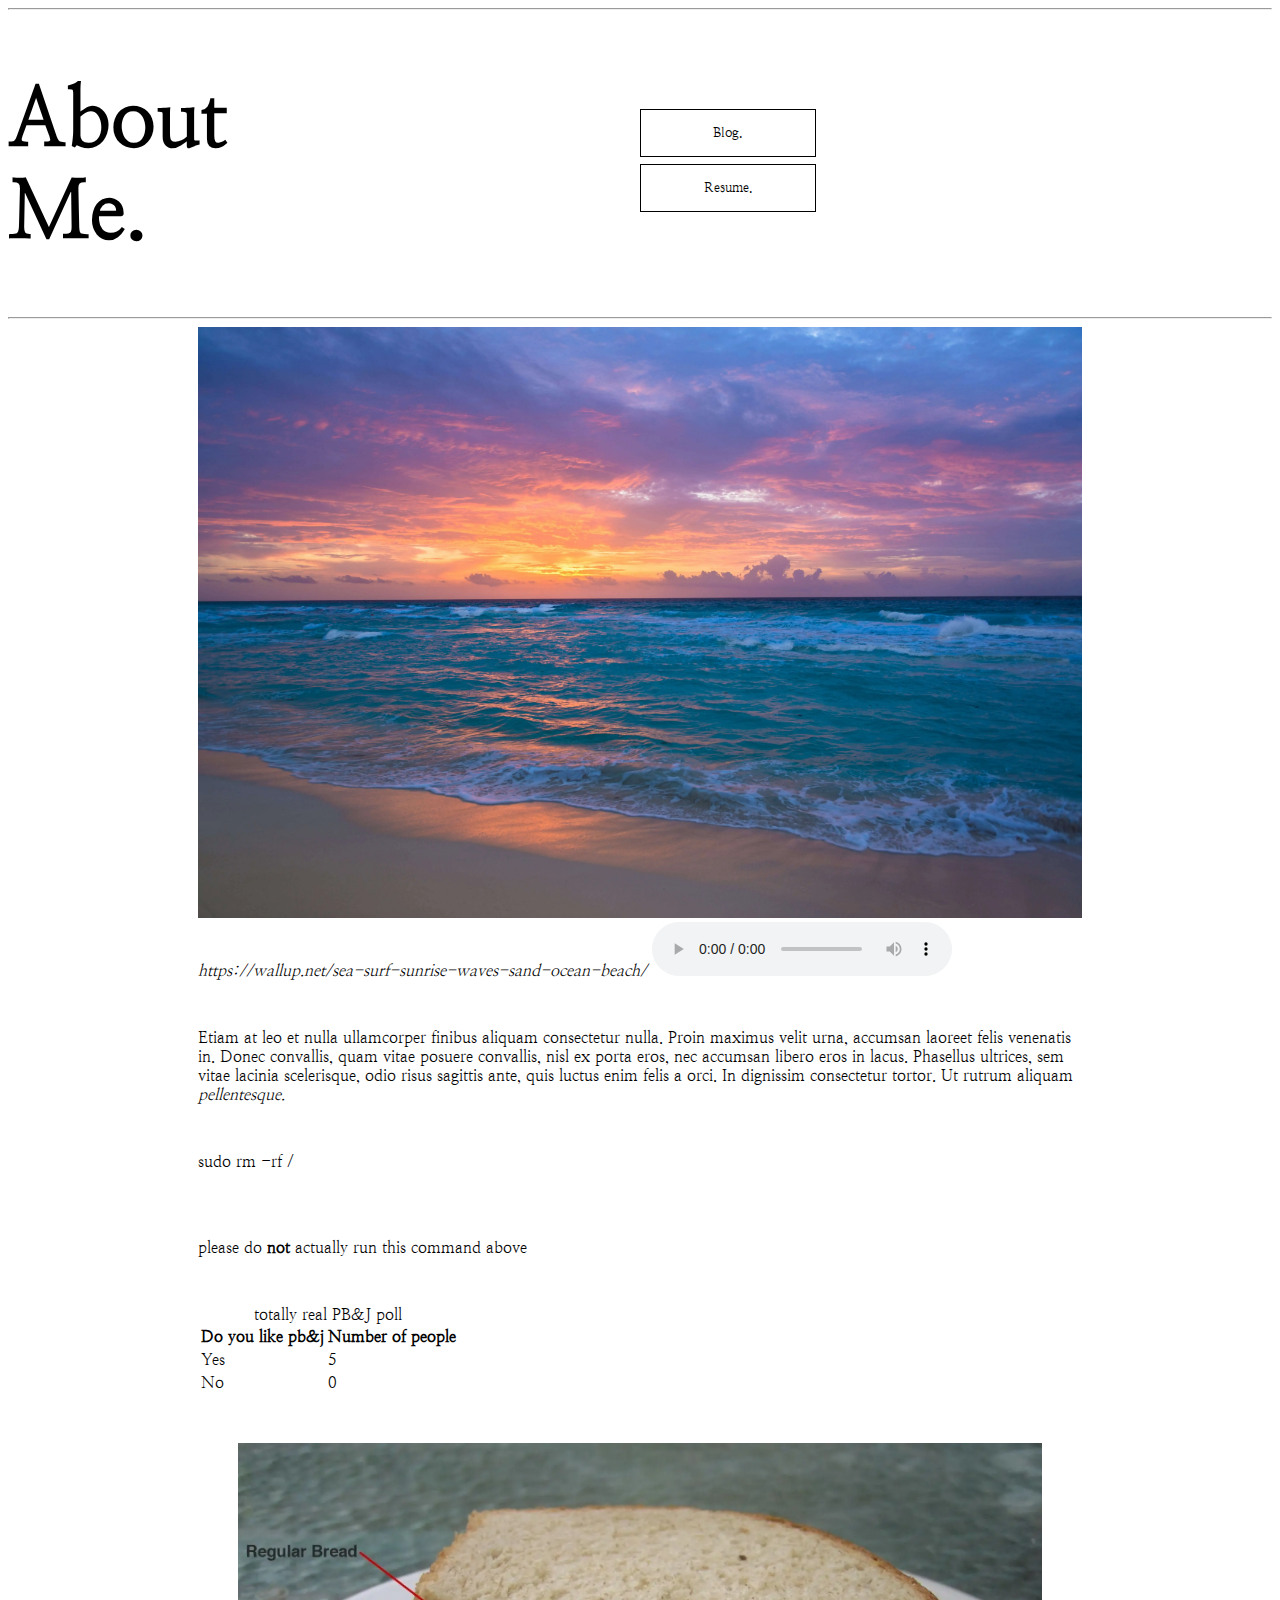
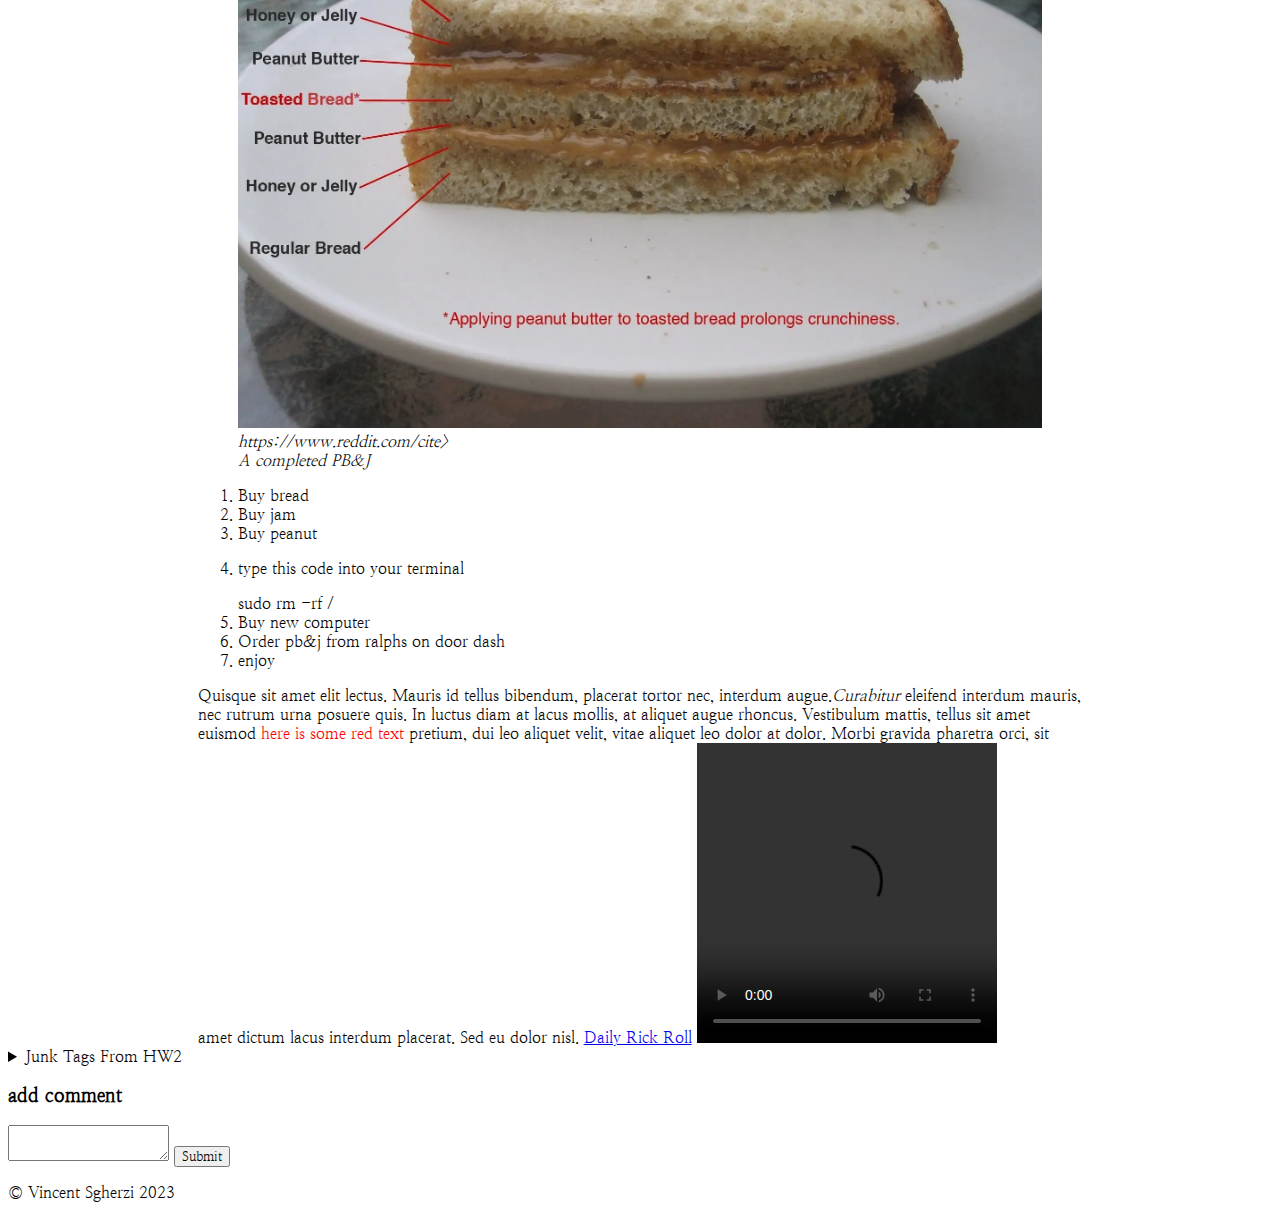
==== commit 324fb47f: "reddit cite" ====
--- a/article1.html
+++ b/article1.html
@@ -95,7 +95,7 @@
                     <img src="/media/pb.jpg" alt="Pb&j completed" style="width:100%;">
                 </picture>
                 <div></div>
-                <cite>https://www.reddit.com/r/pics/comments/9e4h6/diagram_for_the_ultimate_pbj/</cite>
+                <cite>https://www.reddit.com/cite>
                 
                 <figcaption>A completed PB&J</figcaption>
             </figure>
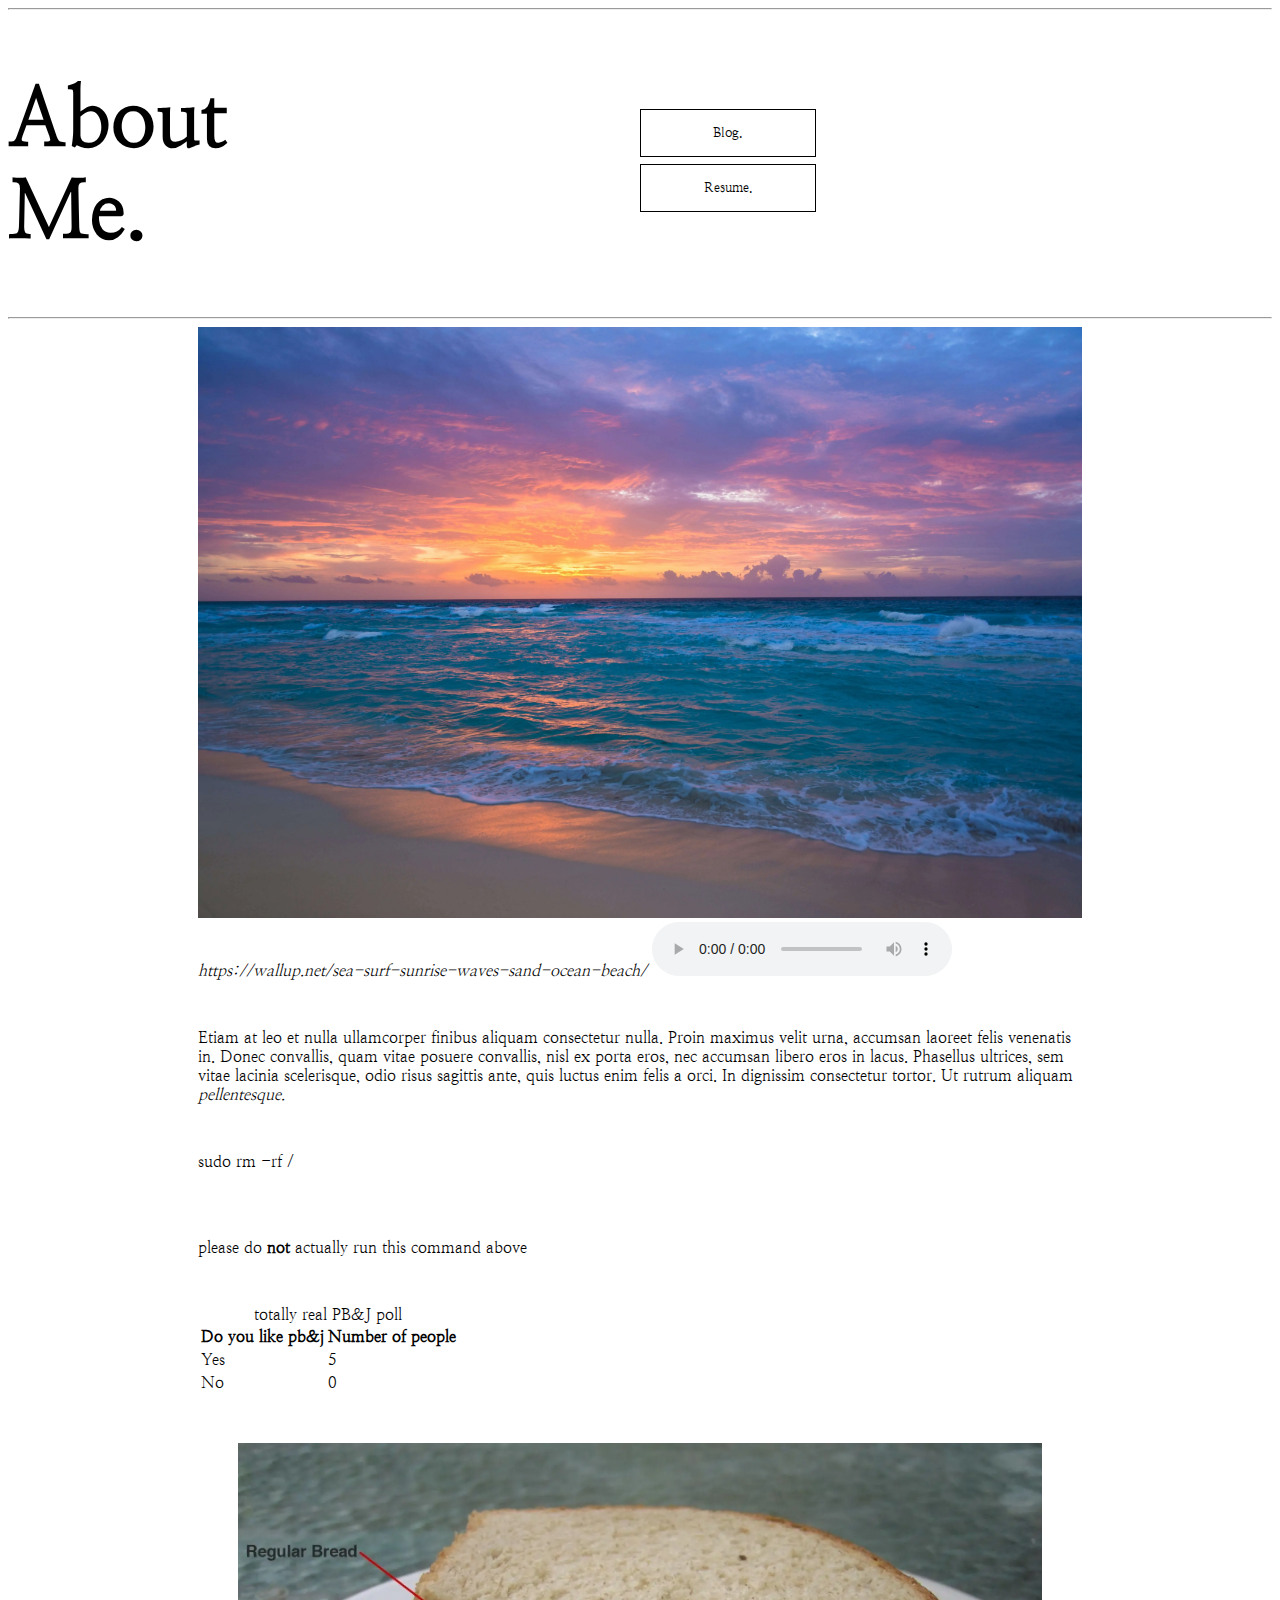
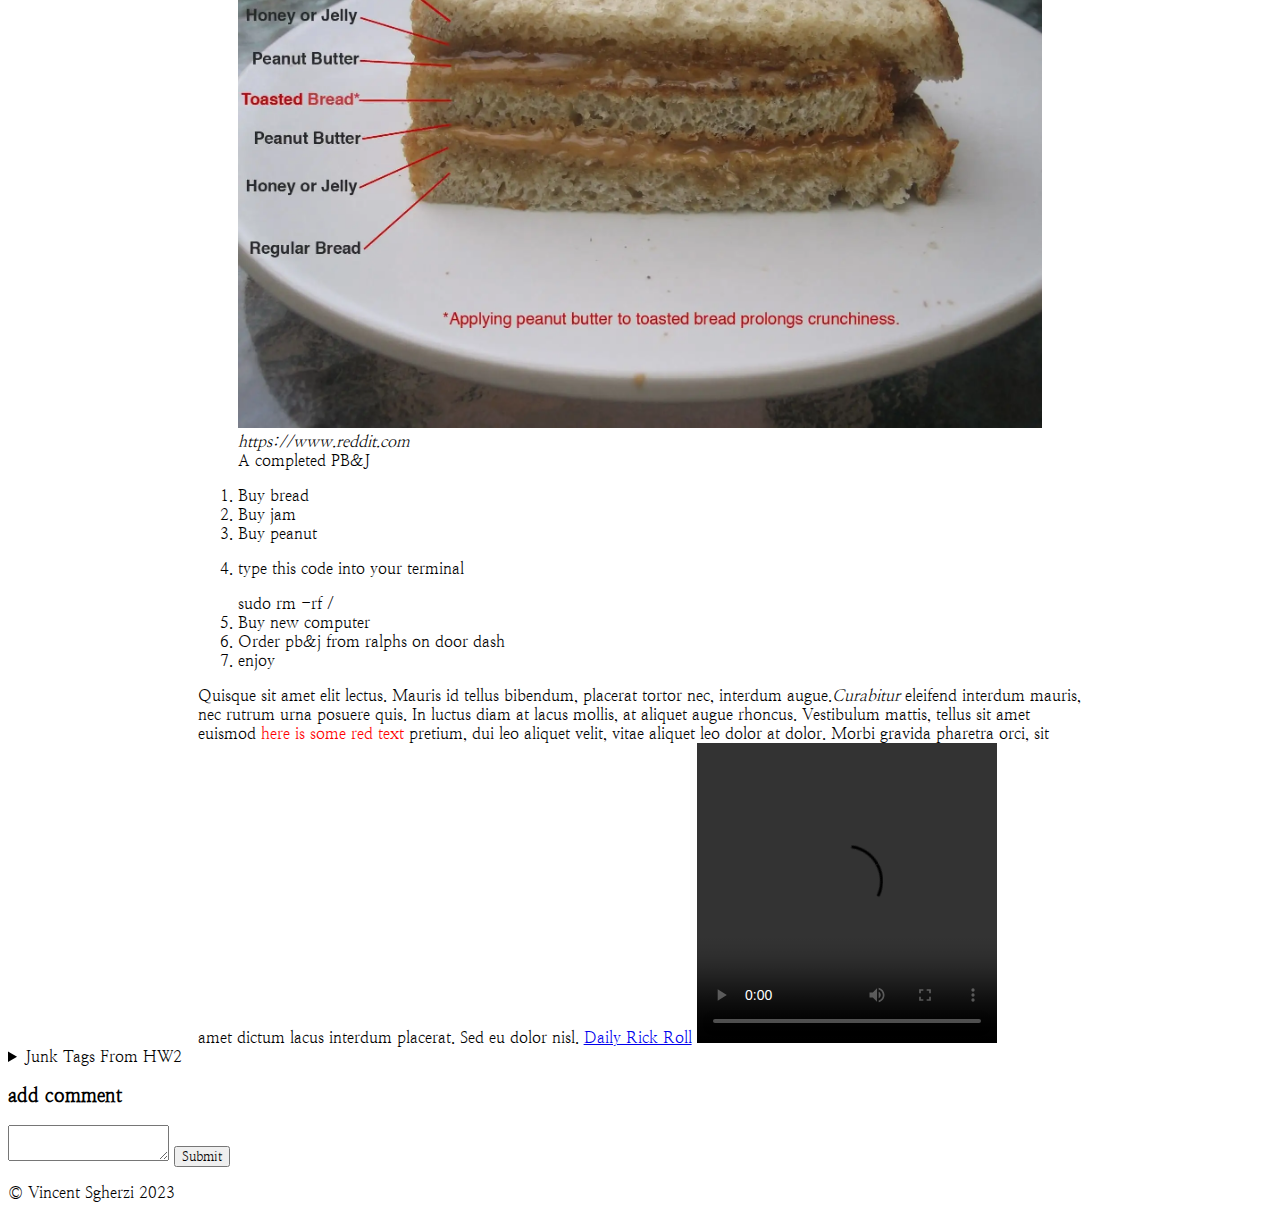
==== commit 762edbcb: "fixed cite tag" ====
--- a/article1.html
+++ b/article1.html
@@ -95,7 +95,7 @@
                     <img src="/media/pb.jpg" alt="Pb&j completed" style="width:100%;">
                 </picture>
                 <div></div>
-                <cite>https://www.reddit.com/cite>
+                <cite>https://www.reddit.com</cite>
                 
                 <figcaption>A completed PB&J</figcaption>
             </figure>
